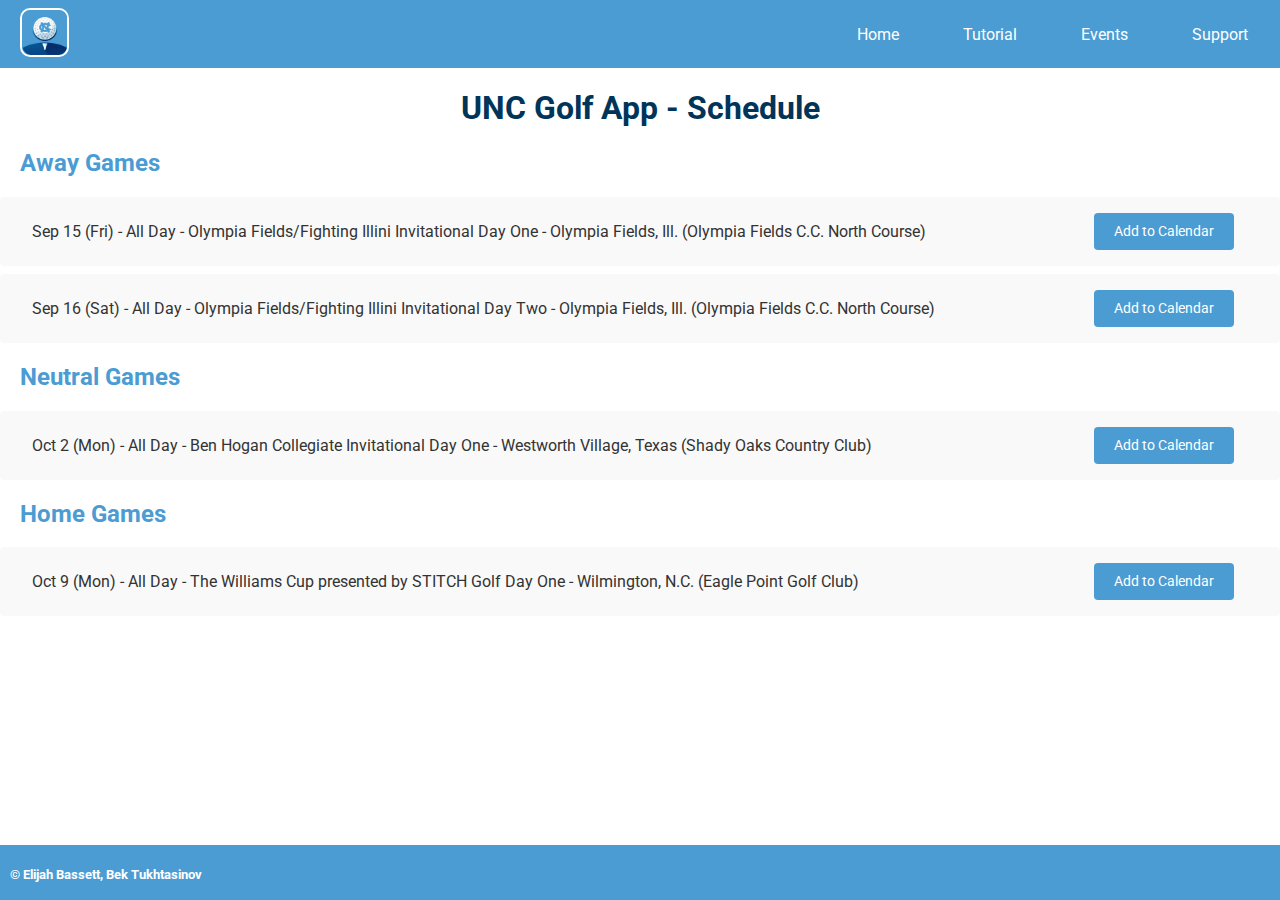
==== events.html @ b00044f7 "Bek did support and events pages" ====
<!DOCTYPE html>
<html lang="en">
  <head>
    <meta charset="utf-8">
    <title>UNC Golf App</title>
    <meta name="author" content="Adtile">
    <meta name="viewport" content="width=device-width,initial-scale=1">
    <link rel="preconnect" href="https://fonts.googleapis.com">
    <link rel="preconnect" href="https://fonts.gstatic.com" crossorigin>
    <link href="https://fonts.googleapis.com/css2?family=Roboto:ital,wght@0,100;0,300;0,400;0,500;0,700;0,900;1,100;1,300;1,400;1,500;1,700;1,900&display=swap" rel="stylesheet">
    <link rel="stylesheet" href="css/styles.css">
    <link rel="stylesheet" href="css/events.css">
    <script src="js/responsive-nav.js"></script>
  </head>
  <body>
    <div id = "wrapper">

      <div id = "navbar">
        <div id = "navLeft">
          <div id = "navLogo">
            <img id="navLogoImg" class= "logo" src="media/golfLogo.png" alt="unc Golf App Logo">
          </div>
          <h2 id ="navBarText">UNC Golf App</h2>
         </div>
        <div>
          <nav class="nav-collapse" >      
            <ul>
              <li class="menu-item"><a href="index.html" data-scroll>Home</a></li>
              <li class="menu-item"><a href="tutorial.html" data-scroll>Tutorial</a></li>
              <li class="menu-item"><a href="events.html" data-scroll>Events</a></li>
              <li class="menu-item"><a href="support.html" data-scroll>Support</a></li>
            </ul>
          </nav>
        </div>
      </div>

      <main id="events">
        <h1>UNC Golf App - Schedule</h1>
<div class="event-list">
    <!-- Away Games -->
    <div class="event-category">
      <h2>Away Games</h2>
      <div class="event">
        <p>Sep 15 (Fri) - All Day - Olympia Fields/Fighting Illini Invitational Day One - Olympia Fields, Ill. (Olympia Fields C.C. North Course)</p>
        <button class="add-to-calendar">Add to Calendar</button>
      </div>
      <div class="event">
        <p>Sep 16 (Sat) - All Day - Olympia Fields/Fighting Illini Invitational Day Two - Olympia Fields, Ill. (Olympia Fields C.C. North Course)</p>
        <button class="add-to-calendar">Add to Calendar</button>
      </div>
    </div>
  
    <!-- Neutral Games -->
    <div class="event-category">
      <h2>Neutral Games</h2>
      <div class="event">
        <p>Oct 2 (Mon) - All Day - Ben Hogan Collegiate Invitational Day One - Westworth Village, Texas (Shady Oaks Country Club)</p>
        <button class="add-to-calendar">Add to Calendar</button>
      </div>
    </div>
  
    <!-- Home Games -->
    <div class="event-category">
      <h2>Home Games</h2>
      <div class="event">
        <p>Oct 9 (Mon) - All Day - The Williams Cup presented by STITCH Golf Day One - Wilmington, N.C. (Eagle Point Golf Club)</p>
        <button class="add-to-calendar">Add to Calendar</button>
      </div>
    </div>
  </div>
      </main>

      <div id = "footer">
        <footer><h5 id= "footerText">© Elijah Bassett, Bek Tukhtasinov</h5></footer>
      </div>

      
    <script src="js/fastclick.js"></script>
    <script src="js/scroll.js"></script>
    <script src="js/fixed-responsive-nav.js"></script>
  </body>
</html>
---- css/styles.css ----
html,
body {
  margin: 0;
  padding: 0;
  border: 0;
  font-family: "Roboto", sans-serif;
}

:root {
    --main-color:#4b9cd3;
    --secondary-color:#004589;
    --accent-color:#FACF5A;
    --light-grey-color:#F3F3F3;
    --text-color:#232323;
}

a:active,
a:hover {
  outline: 0;
}

@font-face {
  font-family: "responsivenav";
  src: url("../icons/responsivenav.eot");
  src: url("../icons/responsivenav.eot?#iefix") format("embedded-opentype"),
    url("../icons/responsivenav.ttf") format("truetype"),
    url("../icons/responsivenav.woff") format("woff"),
    url("../icons/responsivenav.svg#responsivenav") format("svg");
  font-weight: normal;
  font-style: normal;
}

.nav-toggle {
  text-decoration: none;
  text-indent: -300px;
  position: relative;
  overflow: hidden;
  width: 60px;
  height: 55px;
  float: right;
}

.nav-toggle:before {
  color: rgb(255, 255, 255); 
  font: normal 28px/55px "responsivenav"; 
  text-transform: none;
  text-align: center;
  position: absolute;
  content: "\2261"; 
  text-indent: 0;
  width: 100%;
  left: 0;
  top: 0;
}

.nav-toggle.active:before {
  font-size: 24px;
  content: "\78"; 
}

.nav-collapse ul {
  margin: 0;
  padding: 0;
  display: flex;
  list-style: none;
  flex-direction: column;
  align-items: flex-end;
}

.nav-collapse li {

  display: block;
}

.js .nav-collapse {
  clip: rect(0 0 0 0);
  max-height: 0;
  position: absolute;
  display: block;
  overflow: hidden;
  zoom: 1;
}

.nav-collapse.opened {
  max-height: 9999px;
}

header {
  display: flex;
  position: fixed;
  z-index: 3;
  width: 100%;
  left: 0;
  top: 0;
}

.logo {
  text-decoration: none;
  font-weight: bold;
  line-height: 55px;
  padding: 0 20px;
  color: var(--text-color);
}

#navLogoImg {
  width: 45px;
  height: 45px;
  padding: 0;
  border: 2px solid white;
  border-radius: 10px;
  margin-left: 20px;
}

.fixed {
  position: fixed;
  width: 100%;
  left: 0;
  top: 0;
}

.nav-collapse,
.nav-collapse * {
  box-sizing: border-box;
}

.nav-collapse,
.nav-collapse ul {
  list-style: none;
  width: min-content;
  display: flex;
  max-width: 500px;
}

.nav-collapse a {
  text-decoration: none;
  padding: 0.7em 1em;
  color: white;
  width: 100%;
  display: block;
}

.nav-collapse ul ul a {
  padding-left: 2em;
}

#navbar {
  display: flex;
  background-color:var(--main-color);
  color: white;
  justify-content: space-between;
  align-items: center;
  border-bottom: 2px solid var();
}
#navBarText {
  padding: 20px;
  margin: 0px;
}

.menu-item:hover, .menu-item:focus .nav-collapse, a:hover, a:focus {
  font-weight: bold;
  color: var(--light-grey-color);
}


footer {
  background-color: var(--main-color);
  width: 100%;
  color: white;
  height: 55px;
  position: fixed;
  left: 0;
  bottom: 0;
}

#footerText {
  padding-left: 10px;
}


#navLeft {
  display: flex;
  align-items: center;
}

@media screen and (min-width: 768px) {
  .nav-collapse ul {
    flex-direction: row;
    align-items: flex-end;
  }
  
  .nav-collapse li {
    width: auto;
  }

  .nav-collapse a {
    padding: 1.02em 2em;
    text-align: center;
    border-top: 0;
    margin: 0;
  }

  .nav-collapse ul ul a {
    display: none;
  }

  .nav-collapse.closed {
    max-height: none;
  }
  .nav-toggle {
    display: none;
  }

}
---- css/events.css ----
h1 {
    color: #003559;
    text-align: center;
}

h2 {
    color: #4b9cd3;
    margin-left: 20px;
}

.event {
    background: #f9f9f9;
    margin: 0.5em 0;
    padding: 0.5em 1em;
    border-radius: 4px;
    display: flex;
    justify-content: space-between;
    align-items: center;
}

.event p {
    font-family: 'Roboto', sans-serif;
    color: #333; 
    margin: 0;
    flex-grow: 1;
}

.add-to-calendar {
    font-family: 'Roboto', sans-serif;
    background-color: #4b9cd3; 
    color: white;
    padding: 5px 10px;
    font-size: 0.8em;
    border: none;
    border-radius: 4px;
    cursor: pointer;
    text-decoration: none;
    margin-left: 10px;
    flex-shrink: 0;
    max-width: 160px;
}

.add-to-calendar:hover {
    background-color: #003559; 
}

@media (min-width: 1024px) {
    .event {
        padding: 1em 2em;
        justify-content: flex-start; 
    }

    .event p {
        font-size: 1em; 
        flex: 1; 
    }

    .add-to-calendar {
        padding: 10px 20px;
        font-size: 0.9em;
        margin-left: auto; 
        margin-right: 1em; 
        white-space: nowrap; 
        max-width: 160px;
    }
}

/* my Mobile view */
@media (max-width: 1023px) {
    .event {
        flex-direction: column;
        align-items: flex-start;
    }

    .event p {
        font-size: 0.9em; 
    }

    .add-to-calendar {
        margin-top: 5px;
        width: 100%; 
    }
}
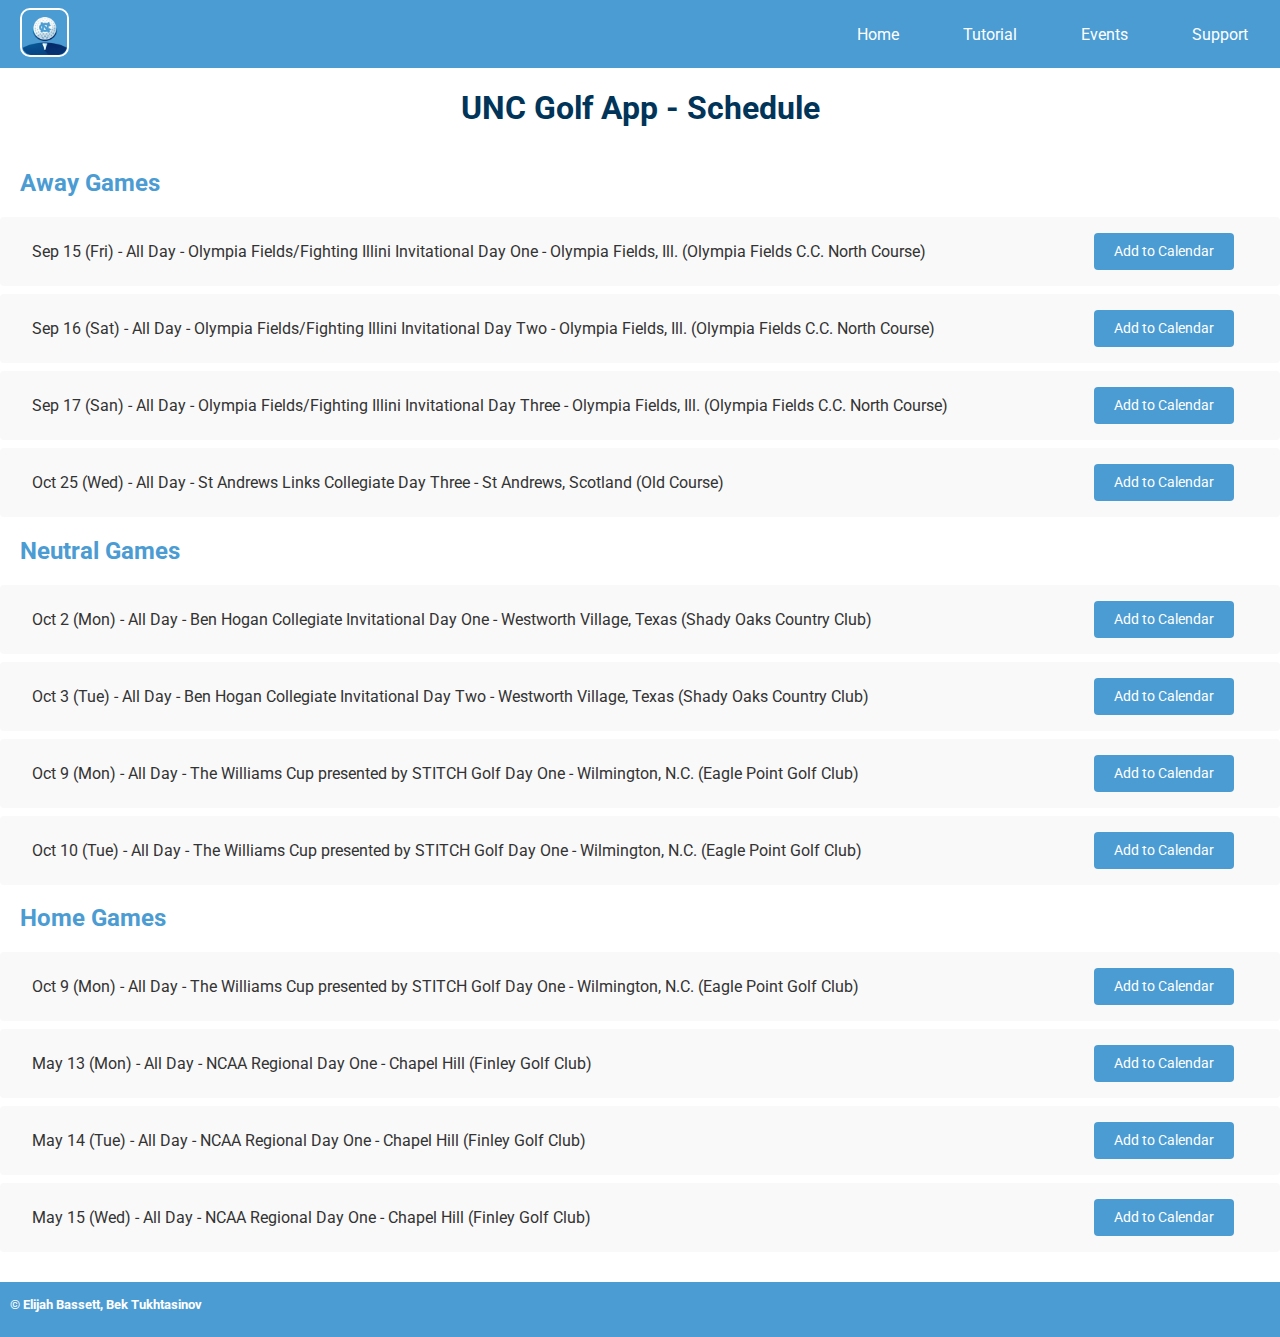
==== commit e9a0d571: "4 events for each type of the game" ====
--- a/events.html
+++ b/events.html
@@ -44,8 +44,19 @@
         <p>Sep 15 (Fri) - All Day - Olympia Fields/Fighting Illini Invitational Day One - Olympia Fields, Ill. (Olympia Fields C.C. North Course)</p>
         <button class="add-to-calendar">Add to Calendar</button>
       </div>
+
       <div class="event">
         <p>Sep 16 (Sat) - All Day - Olympia Fields/Fighting Illini Invitational Day Two - Olympia Fields, Ill. (Olympia Fields C.C. North Course)</p>
+        <button class="add-to-calendar">Add to Calendar</button>
+      </div>
+
+      <div class="event">
+        <p>Sep 17 (San) - All Day - Olympia Fields/Fighting Illini Invitational Day Three - Olympia Fields, Ill. (Olympia Fields C.C. North Course)</p>
+        <button class="add-to-calendar">Add to Calendar</button>
+      </div>
+
+      <div class="event">
+        <p>Oct 25 (Wed) - All Day - St Andrews Links Collegiate Day Three - St Andrews, Scotland (Old Course)</p>
         <button class="add-to-calendar">Add to Calendar</button>
       </div>
     </div>
@@ -57,6 +68,18 @@
         <p>Oct 2 (Mon) - All Day - Ben Hogan Collegiate Invitational Day One - Westworth Village, Texas (Shady Oaks Country Club)</p>
         <button class="add-to-calendar">Add to Calendar</button>
       </div>
+      <div class="event">
+        <p>Oct 3 (Tue) - All Day - Ben Hogan Collegiate Invitational Day Two - Westworth Village, Texas (Shady Oaks Country Club)</p>
+        <button class="add-to-calendar">Add to Calendar</button>
+      </div>
+      <div class="event">
+        <p>Oct 9 (Mon) - All Day - The Williams Cup presented by STITCH Golf Day One - Wilmington, N.C. (Eagle Point Golf Club)</p>
+        <button class="add-to-calendar">Add to Calendar</button>
+      </div>
+      <div class="event">
+        <p>Oct 10 (Tue) - All Day - The Williams Cup presented by STITCH Golf Day One - Wilmington, N.C. (Eagle Point Golf Club)</p>
+        <button class="add-to-calendar">Add to Calendar</button>
+      </div>
     </div>
   
     <!-- Home Games -->
@@ -66,6 +89,18 @@
         <p>Oct 9 (Mon) - All Day - The Williams Cup presented by STITCH Golf Day One - Wilmington, N.C. (Eagle Point Golf Club)</p>
         <button class="add-to-calendar">Add to Calendar</button>
       </div>
+      <div class="event">
+        <p>May 13 (Mon) - All Day - NCAA Regional Day One - Chapel Hill (Finley Golf Club)</p>
+        <button class="add-to-calendar">Add to Calendar</button>
+      </div>
+      <div class="event">
+        <p>May 14 (Tue) - All Day - NCAA Regional Day One - Chapel Hill (Finley Golf Club)</p>
+        <button class="add-to-calendar">Add to Calendar</button>
+      </div>
+      <div class="event">
+        <p>May 15 (Wed) - All Day - NCAA Regional Day One - Chapel Hill (Finley Golf Club)</p>
+        <button class="add-to-calendar">Add to Calendar</button>
+      </div>
     </div>
   </div>
       </main>
@@ -73,8 +108,7 @@
       <div id = "footer">
         <footer><h5 id= "footerText">© Elijah Bassett, Bek Tukhtasinov</h5></footer>
       </div>
-
-      
+ 
     <script src="js/fastclick.js"></script>
     <script src="js/scroll.js"></script>
     <script src="js/fixed-responsive-nav.js"></script>
--- a/css/events.css
+++ b/css/events.css
@@ -7,6 +7,10 @@
     color: #4b9cd3;
     margin-left: 20px;
 }
+
+.event-list {
+    overflow:scroll;
+  }
 
 .event {
     background: #f9f9f9;
@@ -41,7 +45,22 @@
 }
 
 .add-to-calendar:hover {
-    background-color: #003559; 
+    background-color: #bdc4c8; 
+}
+
+footer {
+    background-color: var(--main-color);
+    width: 100%;
+    color: white;
+    height: 55px;
+    position: static;
+    left: 0;
+    bottom: 0;
+}
+  
+#footerText {
+    padding-top: 15px;
+    padding-left: 10px;
 }
 
 @media (min-width: 1024px) {
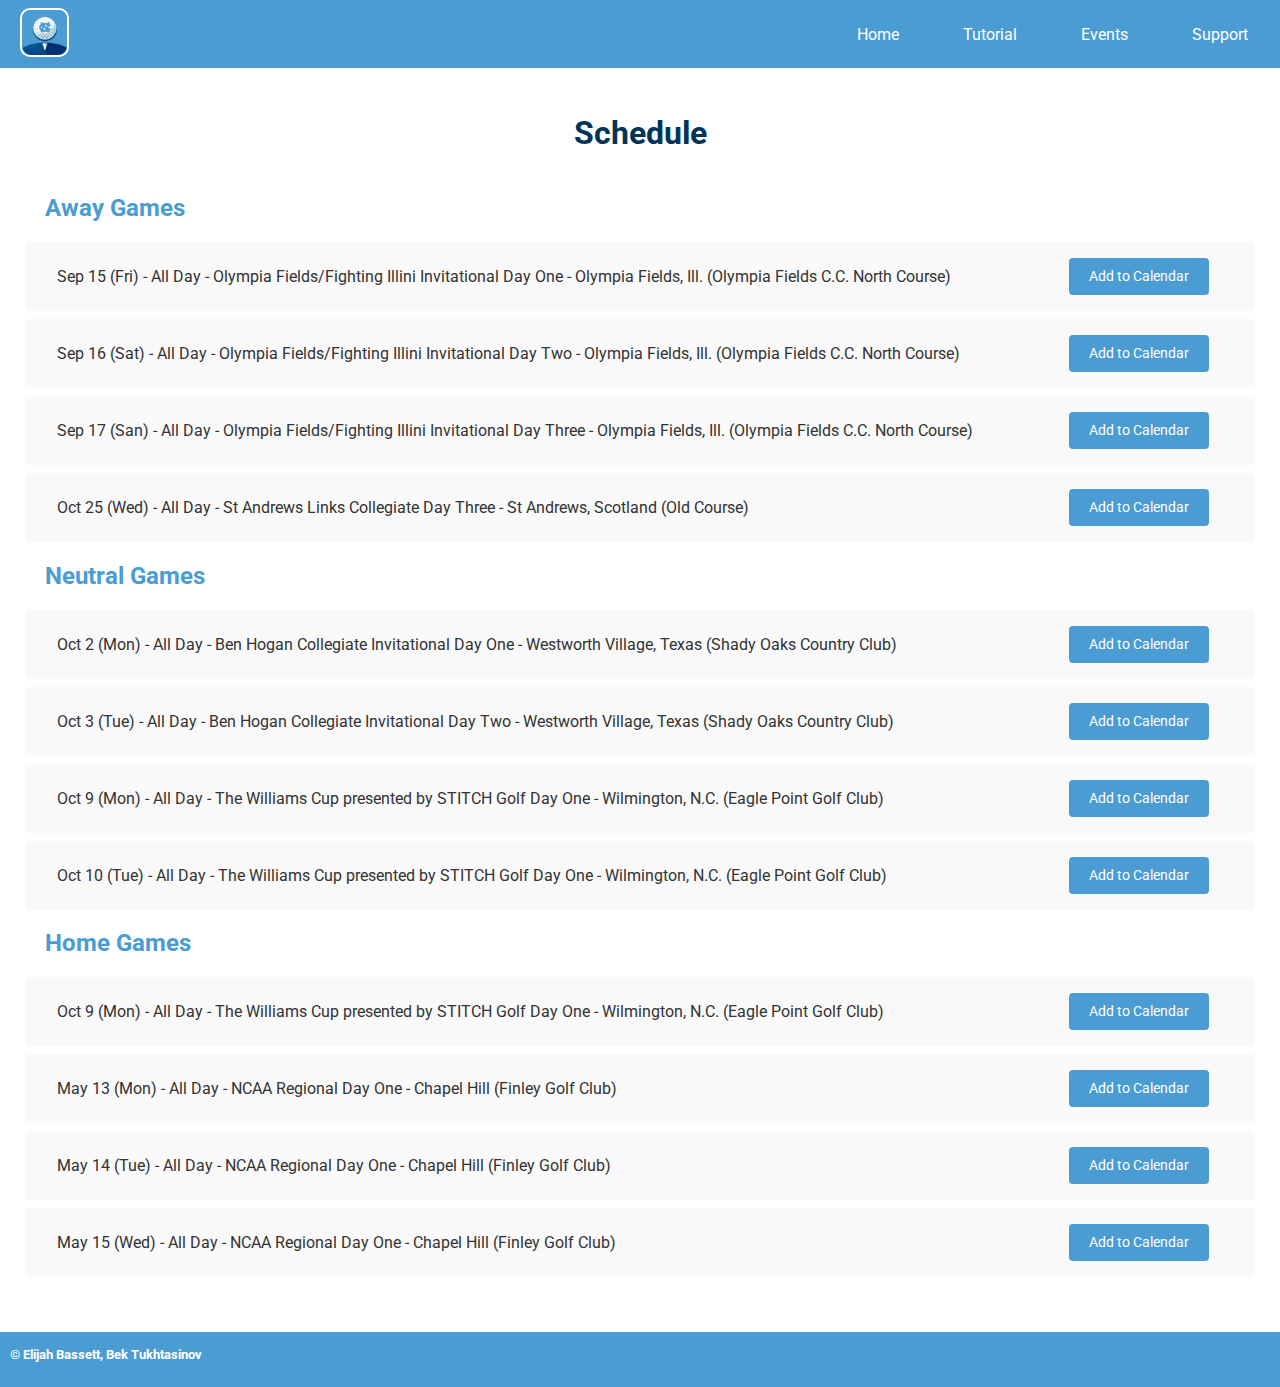
==== commit f2e570e2: "general cleanup" ====
--- a/events.html
+++ b/events.html
@@ -35,7 +35,7 @@
       </div>
 
       <main id="events">
-        <h1>UNC Golf App - Schedule</h1>
+        <h1>Schedule</h1>
 <div class="event-list">
     <!-- Away Games -->
     <div class="event-category">
--- a/css/events.css
+++ b/css/events.css
@@ -57,6 +57,10 @@
     left: 0;
     bottom: 0;
 }
+
+#events {
+    padding: 25px;
+}
   
 #footerText {
     padding-top: 15px;
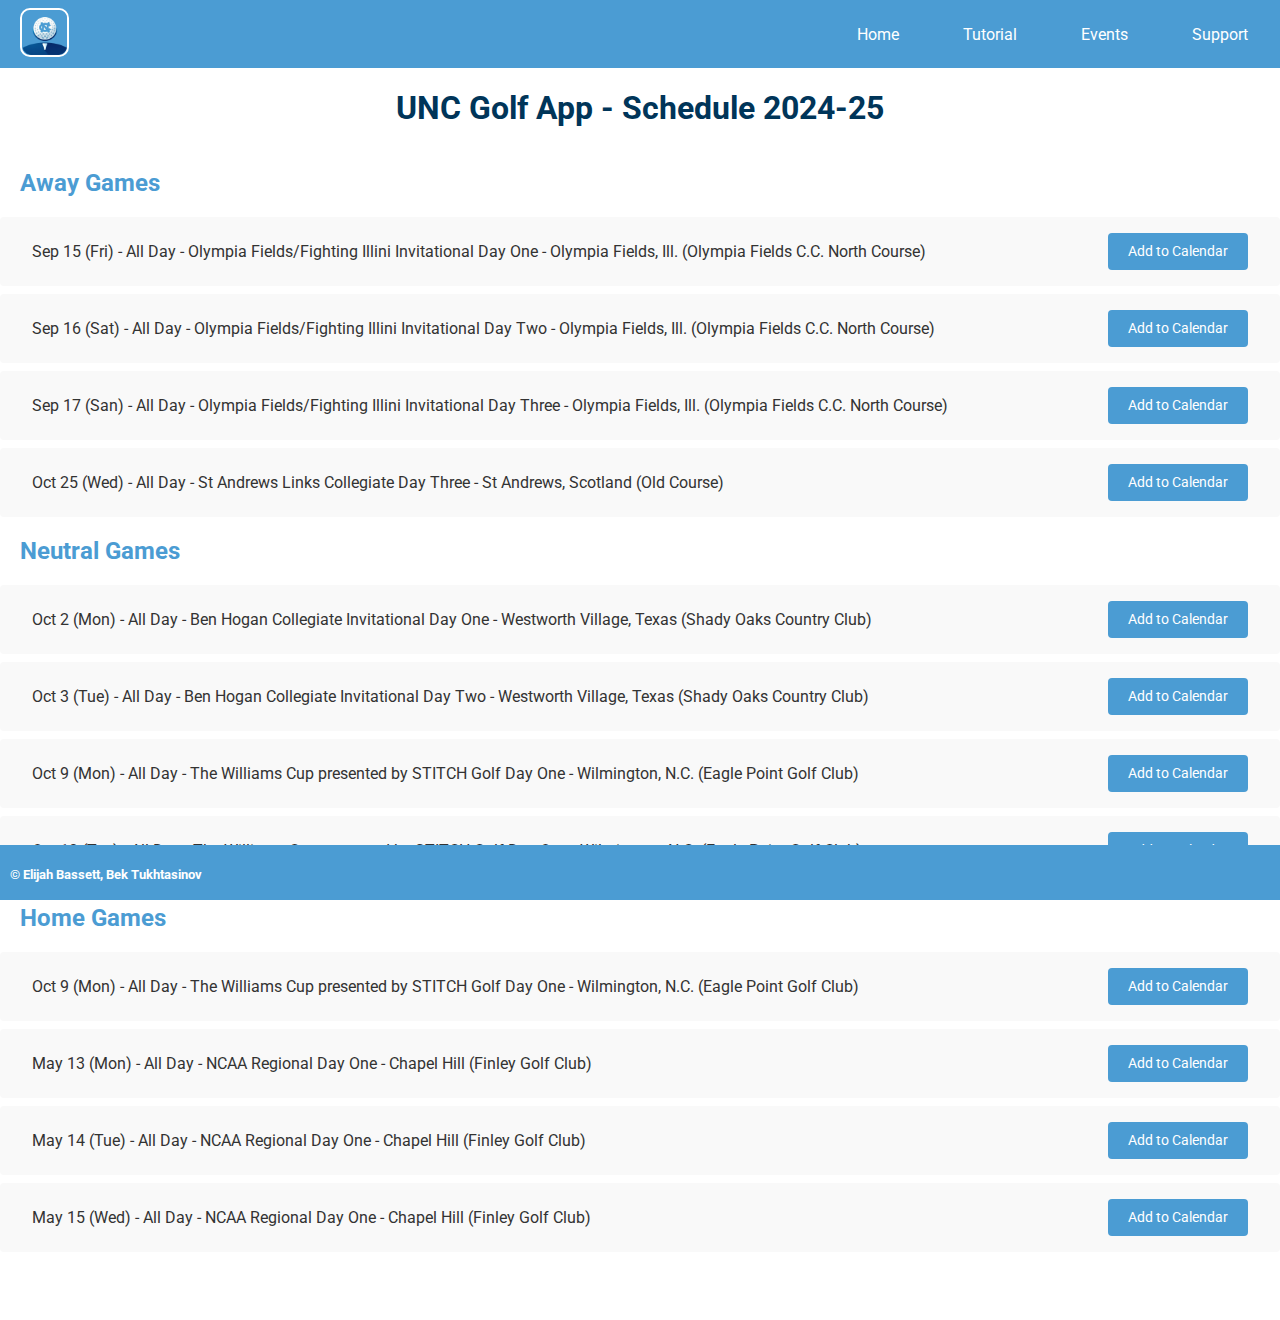
==== commit ada4c58d: "did mobile first and added an alert functionality to a button" ====
--- a/events.html
+++ b/events.html
@@ -11,6 +11,17 @@
     <link rel="stylesheet" href="css/styles.css">
     <link rel="stylesheet" href="css/events.css">
     <script src="js/responsive-nav.js"></script>
+    <script>
+      // here, i used the DOM and event-based programming concepts to make my button functional
+      window.onload = function() {
+        var buttons = document.querySelectorAll('.add-to-calendar');
+        buttons.forEach(function(button) {
+          button.addEventListener('click', function() {
+            alert('Event added to your calendar!');
+          });
+        });
+      };
+    </script>
   </head>
   <body>
     <div id = "wrapper">
@@ -33,11 +44,11 @@
           </nav>
         </div>
       </div>
+    </div>
 
       <main id="events">
-        <h1>Schedule</h1>
+        <h1>UNC Golf App - Schedule 2024-25</h1>
 <div class="event-list">
-    <!-- Away Games -->
     <div class="event-category">
       <h2>Away Games</h2>
       <div class="event">
@@ -61,7 +72,6 @@
       </div>
     </div>
   
-    <!-- Neutral Games -->
     <div class="event-category">
       <h2>Neutral Games</h2>
       <div class="event">
@@ -82,7 +92,6 @@
       </div>
     </div>
   
-    <!-- Home Games -->
     <div class="event-category">
       <h2>Home Games</h2>
       <div class="event">
--- a/css/events.css
+++ b/css/events.css
@@ -1,3 +1,8 @@
+html, body {
+    height: 100%;
+    margin: 0;
+}
+
 h1 {
     color: #003559;
     text-align: center;
@@ -9,8 +14,9 @@
 }
 
 .event-list {
-    overflow:scroll;
-  }
+    overflow: auto;
+    padding-bottom: 60px; 
+}
 
 .event {
     background: #f9f9f9;
@@ -18,20 +24,20 @@
     padding: 0.5em 1em;
     border-radius: 4px;
     display: flex;
-    justify-content: space-between;
-    align-items: center;
+    flex-direction: column; 
+    align-items: flex-start;
 }
 
 .event p {
     font-family: 'Roboto', sans-serif;
-    color: #333; 
+    color: #333;
     margin: 0;
-    flex-grow: 1;
+    font-size: 0.9em; 
 }
 
 .add-to-calendar {
     font-family: 'Roboto', sans-serif;
-    background-color: #4b9cd3; 
+    background-color: #4b9cd3;
     color: white;
     padding: 5px 10px;
     font-size: 0.8em;
@@ -39,13 +45,14 @@
     border-radius: 4px;
     cursor: pointer;
     text-decoration: none;
-    margin-left: 10px;
+    margin-top: 5px;
+    width: 100%; 
     flex-shrink: 0;
-    max-width: 160px;
+    max-width: none; 
 }
 
 .add-to-calendar:hover {
-    background-color: #bdc4c8; 
+    background-color: #bdc4c8;
 }
 
 footer {
@@ -53,55 +60,36 @@
     width: 100%;
     color: white;
     height: 55px;
-    position: static;
+    position: fixed;
     left: 0;
     bottom: 0;
 }
 
-#events {
-    padding: 25px;
-}
-  
-#footerText {
-    padding-top: 15px;
-    padding-left: 10px;
-}
-
-@media (min-width: 1024px) {
+@media (min-width: 768px) {
     .event {
+        flex-direction: row; 
+        justify-content: space-between;
+        align-items: center;
         padding: 1em 2em;
-        justify-content: flex-start; 
     }
 
     .event p {
         font-size: 1em; 
-        flex: 1; 
+        flex-grow: 1;
+    }
+
+    .event-list {
+        padding-bottom: 60px;
     }
 
     .add-to-calendar {
         padding: 10px 20px;
         font-size: 0.9em;
-        margin-left: auto; 
-        margin-right: 1em; 
-        white-space: nowrap; 
-        max-width: 160px;
+        margin-left: 10px; 
+        margin-top: 0; 
+        max-width: 160px; 
+        width: auto; 
     }
 }
 
-/* my Mobile view */
-@media (max-width: 1023px) {
-    .event {
-        flex-direction: column;
-        align-items: flex-start;
-    }
 
-    .event p {
-        font-size: 0.9em; 
-    }
-
-    .add-to-calendar {
-        margin-top: 5px;
-        width: 100%; 
-    }
-}
-
